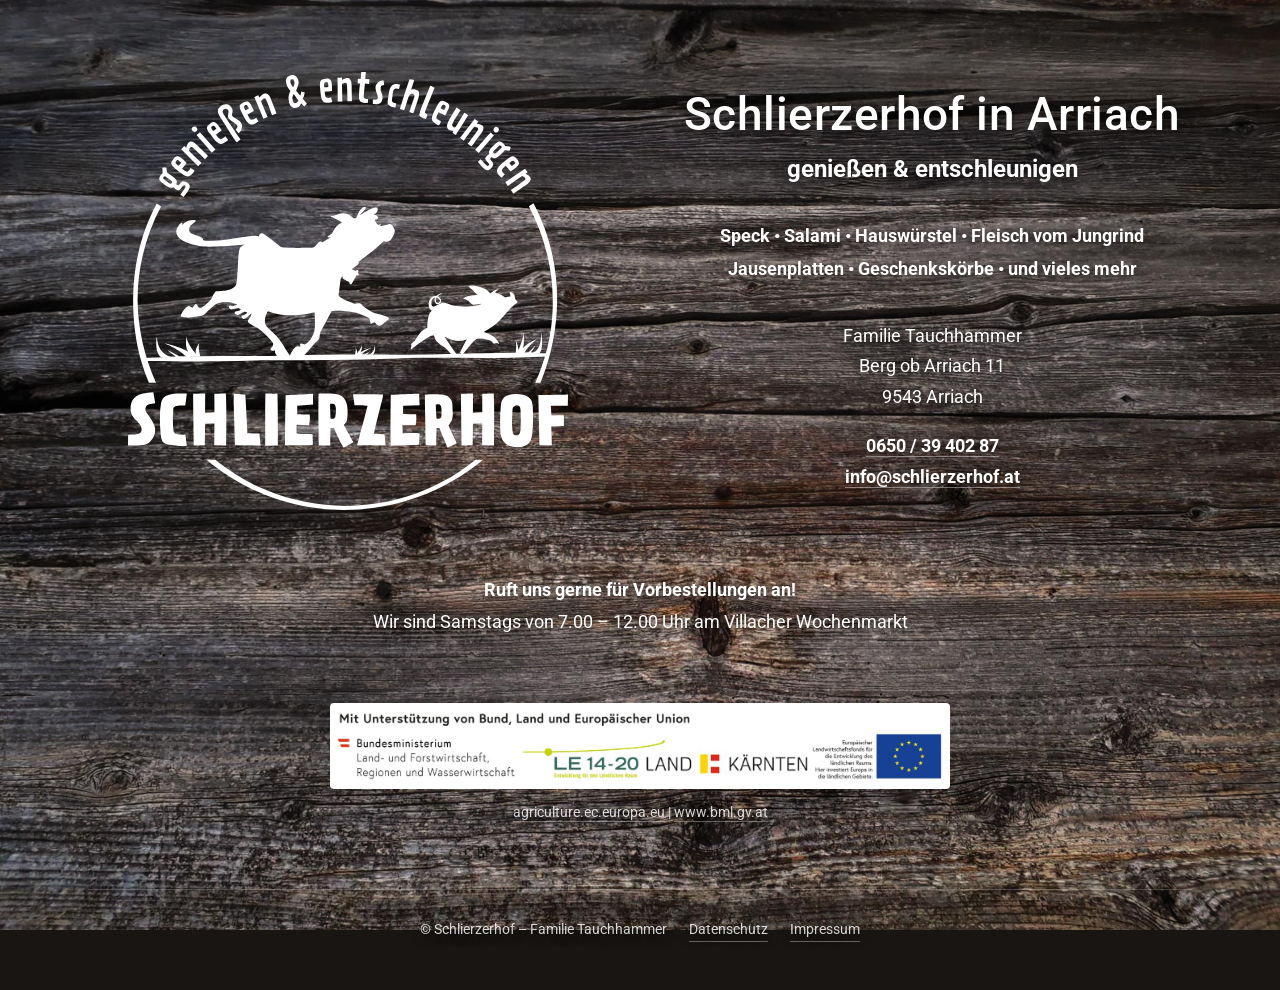
==== index.html @ 0cf65c6a "Add files via upload" ====
<!DOCTYPE html>
<html lang="de">
<head>
<meta charset="utf-8" />
<meta name="viewport" content="width=device-width, initial-scale=1" />
<title>Schlierzerhof in Arriach – Speck, Salami &amp; Jausenplatten</title>
<meta name="description" content="Schlierzerhof der Familie Tauchhammer in Arriach: Speck, Salami, Hauswürstel, Fleisch vom Jungrind, Jausenplatten und Geschenkskörbe. Samstags am Villacher Wochenmarkt." />
<meta name="author" content="Familie Tauchhammer" />
<link rel="canonical" href="https://schlierzerhof.at/" />
<meta property="og:type" content="website" />
<meta property="og:title" content="Schlierzerhof in Arriach – genießen &amp; entschleunigen" />
<meta property="og:description" content="Speck, Salami, Hauswürstel, Fleisch vom Jungrind, Jausenplatten und Geschenkskörbe vom Schlierzerhof in Arriach." />
<meta property="og:url" content="https://schlierzerhof.at/" />
<meta property="og:locale" content="de_AT" />
<meta name="twitter:card" content="summary_large_image" />
<link rel="icon" type="image/png" sizes="32x32" href="assets/favicon-32.png" />
<link rel="apple-touch-icon" href="assets/favicon-180.png" />
<link rel="preload" href="fonts/roboto-cb43c055.woff2" as="font" type="font/woff2" crossorigin />
<style>
@font-face {
  font-family: 'Roboto';
  font-style: normal;
  font-weight: 300;
  font-stretch: 100%;
  font-display: swap;
  src: url(fonts/roboto-0fb06be4.woff2) format('woff2');
  unicode-range: U+0100-02BA, U+02BD-02C5, U+02C7-02CC, U+02CE-02D7, U+02DD-02FF, U+0304, U+0308, U+0329, U+1D00-1DBF, U+1E00-1E9F, U+1EF2-1EFF, U+2020, U+20A0-20AB, U+20AD-20C0, U+2113, U+2C60-2C7F, U+A720-A7FF;
}
@font-face {
  font-family: 'Roboto';
  font-style: normal;
  font-weight: 300;
  font-stretch: 100%;
  font-display: swap;
  src: url(fonts/roboto-cb43c055.woff2) format('woff2');
  unicode-range: U+0000-00FF, U+0131, U+0152-0153, U+02BB-02BC, U+02C6, U+02DA, U+02DC, U+0304, U+0308, U+0329, U+2000-206F, U+20AC, U+2122, U+2191, U+2193, U+2212, U+2215, U+FEFF, U+FFFD;
}
@font-face {
  font-family: 'Roboto';
  font-style: normal;
  font-weight: 400;
  font-stretch: 100%;
  font-display: swap;
  src: url(fonts/roboto-0fb06be4.woff2) format('woff2');
  unicode-range: U+0100-02BA, U+02BD-02C5, U+02C7-02CC, U+02CE-02D7, U+02DD-02FF, U+0304, U+0308, U+0329, U+1D00-1DBF, U+1E00-1E9F, U+1EF2-1EFF, U+2020, U+20A0-20AB, U+20AD-20C0, U+2113, U+2C60-2C7F, U+A720-A7FF;
}
@font-face {
  font-family: 'Roboto';
  font-style: normal;
  font-weight: 400;
  font-stretch: 100%;
  font-display: swap;
  src: url(fonts/roboto-cb43c055.woff2) format('woff2');
  unicode-range: U+0000-00FF, U+0131, U+0152-0153, U+02BB-02BC, U+02C6, U+02DA, U+02DC, U+0304, U+0308, U+0329, U+2000-206F, U+20AC, U+2122, U+2191, U+2193, U+2212, U+2215, U+FEFF, U+FFFD;
}
@font-face {
  font-family: 'Roboto';
  font-style: normal;
  font-weight: 500;
  font-stretch: 100%;
  font-display: swap;
  src: url(fonts/roboto-0fb06be4.woff2) format('woff2');
  unicode-range: U+0100-02BA, U+02BD-02C5, U+02C7-02CC, U+02CE-02D7, U+02DD-02FF, U+0304, U+0308, U+0329, U+1D00-1DBF, U+1E00-1E9F, U+1EF2-1EFF, U+2020, U+20A0-20AB, U+20AD-20C0, U+2113, U+2C60-2C7F, U+A720-A7FF;
}
@font-face {
  font-family: 'Roboto';
  font-style: normal;
  font-weight: 500;
  font-stretch: 100%;
  font-display: swap;
  src: url(fonts/roboto-cb43c055.woff2) format('woff2');
  unicode-range: U+0000-00FF, U+0131, U+0152-0153, U+02BB-02BC, U+02C6, U+02DA, U+02DC, U+0304, U+0308, U+0329, U+2000-206F, U+20AC, U+2122, U+2191, U+2193, U+2212, U+2215, U+FEFF, U+FFFD;
}
@font-face {
  font-family: 'Roboto';
  font-style: normal;
  font-weight: 700;
  font-stretch: 100%;
  font-display: swap;
  src: url(fonts/roboto-0fb06be4.woff2) format('woff2');
  unicode-range: U+0100-02BA, U+02BD-02C5, U+02C7-02CC, U+02CE-02D7, U+02DD-02FF, U+0304, U+0308, U+0329, U+1D00-1DBF, U+1E00-1E9F, U+1EF2-1EFF, U+2020, U+20A0-20AB, U+20AD-20C0, U+2113, U+2C60-2C7F, U+A720-A7FF;
}
@font-face {
  font-family: 'Roboto';
  font-style: normal;
  font-weight: 700;
  font-stretch: 100%;
  font-display: swap;
  src: url(fonts/roboto-cb43c055.woff2) format('woff2');
  unicode-range: U+0000-00FF, U+0131, U+0152-0153, U+02BB-02BC, U+02C6, U+02DA, U+02DC, U+0304, U+0308, U+0329, U+2000-206F, U+20AC, U+2122, U+2191, U+2193, U+2212, U+2215, U+FEFF, U+FFFD;
}

:root{
  --ink:#ffffff;
  --muted:rgba(255,255,255,.82);
  --shadow:0 2px 12px rgba(0,0,0,.65);
  --maxw:1200px;
}
*,*::before,*::after{box-sizing:border-box}
html{-webkit-text-size-adjust:100%}
body{
  margin:0;
  font-family:'Roboto',system-ui,-apple-system,'Segoe UI',Arial,sans-serif;
  font-weight:400;
  color:var(--ink);
  background:#191512 url("assets/holz-bg.jpg") center center / cover no-repeat fixed;
  min-height:100vh;
  line-height:1.6;
  text-shadow:var(--shadow);
}
@media (max-width:900px){body{background-attachment:scroll}}
a{color:inherit}
img{max-width:100%;height:auto;display:block}

.page{
  max-width:var(--maxw);
  margin:0 auto;
  padding:clamp(28px,6vw,72px) clamp(20px,5vw,48px) clamp(24px,4vw,48px);
  display:flex;
  flex-direction:column;
  gap:clamp(36px,6vw,64px);
  min-height:100vh;
}
.hero{
  display:grid;
  grid-template-columns:1fr 1fr;
  align-items:center;
  gap:clamp(24px,5vw,64px);
  flex:1 0 auto;
}
.hero__logo{margin:0 auto;width:100%;max-width:440px}
.hero__body{text-align:center}
h1{
  font-size:clamp(1.9rem,4.6vw,2.9rem);
  font-weight:500;
  line-height:1.15;
  margin:0;
  letter-spacing:.01em;
}
.subtitle{
  font-size:clamp(1.1rem,2.4vw,1.5rem);
  font-weight:700;
  margin:.35em 0 0;
}
.products{
  margin:clamp(20px,3.5vw,34px) 0 0;
  font-weight:700;
  font-size:clamp(1rem,1.7vw,1.125rem);
}
.products p{margin:.2em 0}
.address{
  margin:clamp(22px,3.5vw,38px) 0 0;
  font-size:clamp(1rem,1.7vw,1.125rem);
}
.address p{margin:.1em 0}
.contact{margin:1.15em 0 0;font-weight:700}
.contact a{text-decoration:none;border-bottom:1px solid rgba(255,255,255,.45)}
.contact a:hover,.contact a:focus-visible{border-bottom-color:#fff}

.notes{text-align:center;font-size:clamp(1rem,1.7vw,1.125rem)}
.notes strong{font-weight:700}
.notes p{margin:.15em 0}

.support{text-align:center}
.support img{
  margin:0 auto;
  width:100%;
  max-width:620px;
  border-radius:4px;
  background:#fff;
}
.support__links{
  margin:.9em 0 0;
  font-size:.9rem;
  color:var(--muted);
}
.support__links a{text-decoration:none;border-bottom:1px solid rgba(255,255,255,.35)}
.support__links a:hover{border-bottom-color:#fff}

.footer{
  margin-top:auto;
  padding-top:clamp(18px,3vw,28px);
  border-top:1px solid rgba(255,255,255,.18);
  display:flex;
  flex-wrap:wrap;
  justify-content:center;
  align-items:center;
  gap:.5em 1.5em;
  font-size:.9rem;
  color:var(--muted);
}
.footer a{text-decoration:none;border-bottom:1px solid rgba(255,255,255,.35)}
.footer a:hover,.footer a:focus-visible{color:#fff;border-bottom-color:#fff}

@media (max-width:820px){
  .hero{grid-template-columns:1fr;text-align:center}
  .hero__logo{max-width:320px}
}

/* Sub pages (Datenschutz / Impressum) */
.legal{
  max-width:820px;
  margin:0 auto;
  padding:clamp(28px,6vw,72px) clamp(20px,5vw,40px);
  min-height:100vh;
  display:flex;
  flex-direction:column;
  gap:1.25rem;
}
.legal__logo{width:150px;margin:0 auto 1rem}
.legal h1{font-size:clamp(1.6rem,4vw,2.25rem);text-align:center}
.legal h2{font-size:1.15rem;font-weight:700;margin:1.6em 0 .2em}
.legal p,.legal li{color:#fff;font-size:1rem}
.legal ul{padding-left:1.2em;margin:.4em 0}
.legal a{text-decoration:none;border-bottom:1px solid rgba(255,255,255,.45)}
.legal .card{
  background:rgba(0,0,0,.42);
  border:1px solid rgba(255,255,255,.14);
  border-radius:10px;
  padding:clamp(20px,4vw,36px);
  backdrop-filter:blur(2px);
}
</style>
</head>
<body>
<main class="page">
  <section class="hero">
    <img class="hero__logo" src="assets/logo-schlierzerhof.svg" width="440" height="440"
         alt="Logo Schlierzerhof Arriach – genießen &amp; entschleunigen" />
    <div class="hero__body">
      <h1>Schlierzerhof in Arriach</h1>
      <p class="subtitle">genießen &amp; entschleunigen</p>
      <div class="products">
        <p>Speck &bull; Salami &bull; Hauswürstel &bull; Fleisch vom Jungrind</p>
        <p>Jausenplatten &bull; Geschenkskörbe &bull; und vieles mehr</p>
      </div>
      <div class="address">
        <p>Familie Tauchhammer</p>
        <p>Berg ob Arriach 11</p>
        <p>9543 Arriach</p>
        <div class="contact">
          <p><a href="tel:00436503940287">0650 / 39 402 87</a></p>
          <p><a href="mailto:info@schlierzerhof.at">info@schlierzerhof.at</a></p>
        </div>
      </div>
    </div>
  </section>

  <section class="notes">
    <p><strong>Ruft uns gerne für Vorbestellungen an!</strong></p>
    <p>Wir sind Samstags von 7.00 – 12.00 Uhr am Villacher Wochenmarkt</p>
  </section>

  <section class="support">
    <img src="assets/logoleiste-bml.jpg" width="1536" height="211" loading="lazy"
         alt="Mit Unterstützung von Bund, Land und Europäischer Union: Bundesministerium, LE 14-20, Land Kärnten" />
    <p class="support__links">
      <a href="https://agriculture.ec.europa.eu/common-agricultural-policy/rural-development_de" target="_blank" rel="noopener">agriculture.ec.europa.eu</a>
      |
      <a href="https://info.bml.gv.at/themen/landwirtschaft/gemeinsame-agrarpolitik-foerderungen/gap-bis-2022/laendl-entwicklung-2014-2020.html" target="_blank" rel="noopener">www.bml.gv.at</a>
    </p>
  </section>

  <footer class="footer">
    <span>&copy; Schlierzerhof – Familie Tauchhammer</span>
    <a href="datenschutz.html">Datenschutz</a>
    <a href="impressum.html">Impressum</a>
  </footer>
</main>
</body>
</html>
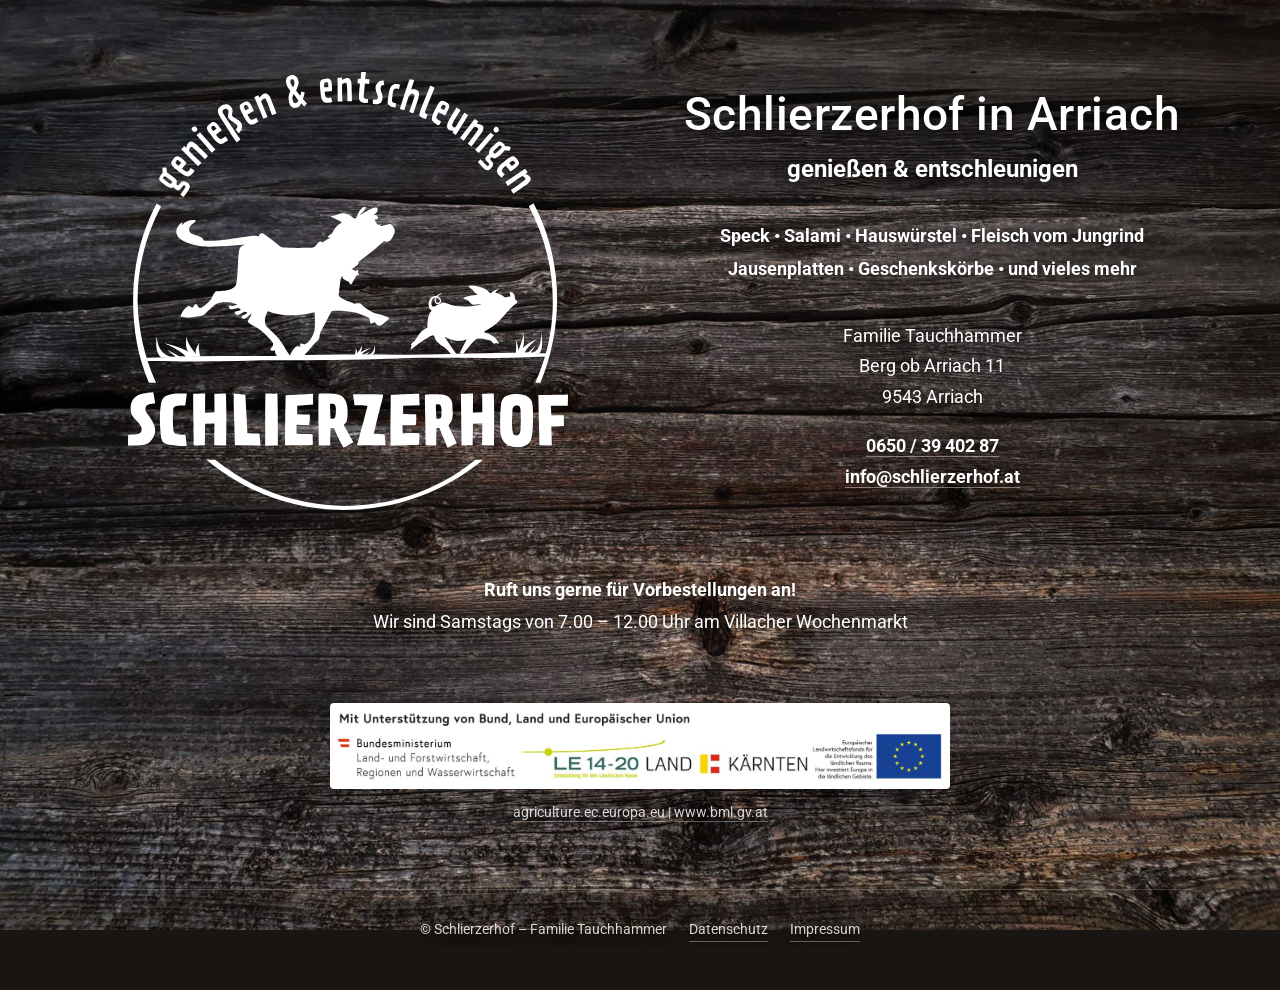
==== commit a0a94925: "Update index.html" ====
--- a/index.html
+++ b/index.html
@@ -194,7 +194,7 @@
 
 @media (max-width:820px){
   .hero{grid-template-columns:1fr;text-align:center}
-  .hero__logo{max-width:320px}
+  .hero__logo{max-width:230px}
 }
 
 /* Sub pages (Datenschutz / Impressum) */
